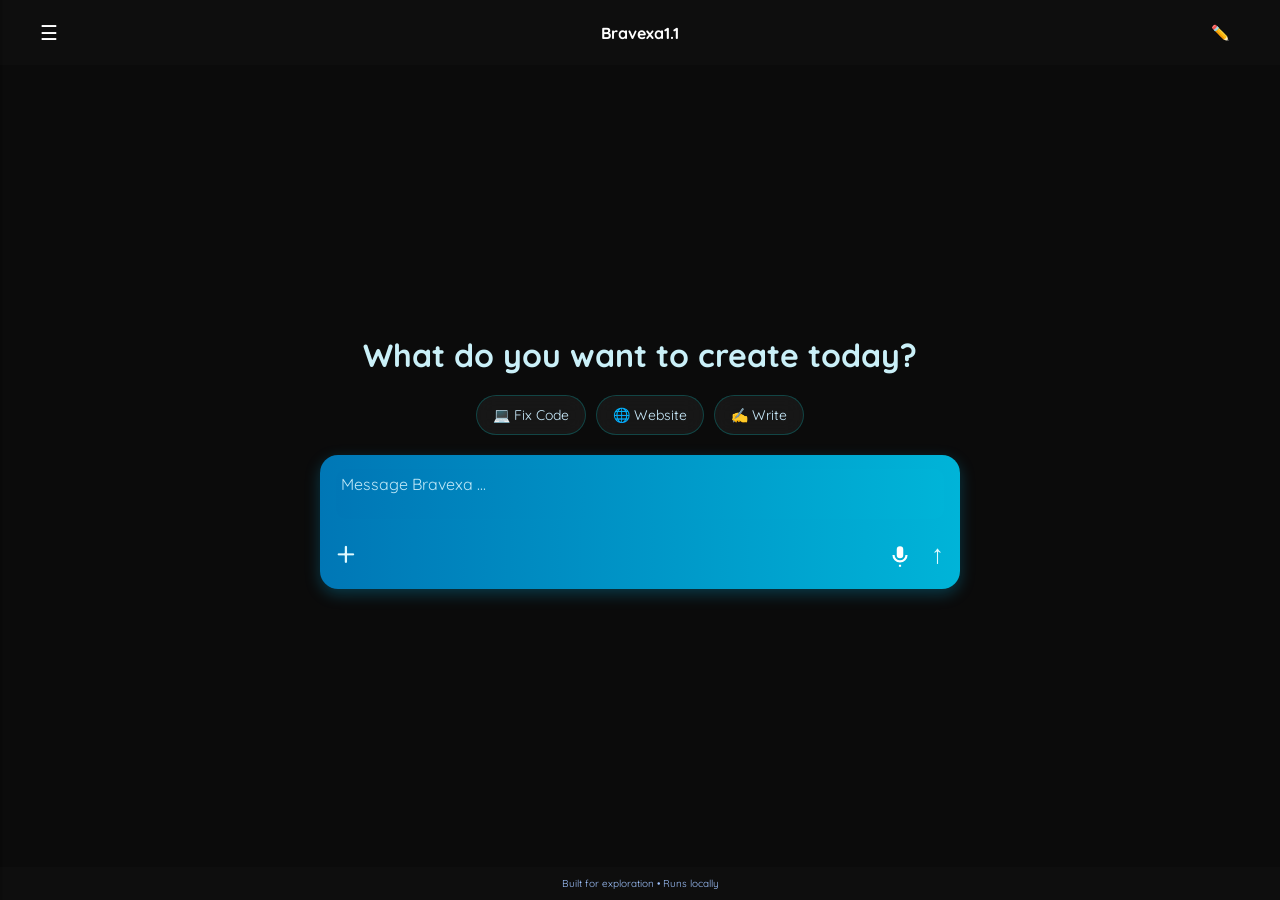
==== dashboard.html @ 596f50f4 "Update dashboard.html" ====
<!DOCTYPE html>
<html lang="en">
<head>
  <meta charset="UTF-8">
   <link rel="icon" type="image/png" href="chat.png">
    <link rel="manifest" href="manifest.json">
  <meta name="viewport" content="width=device-width, initial-scale=1.0">
  <title>Dashboard - Bravexa </title>
  <link href="https://fonts.googleapis.com/css2?family=Quicksand:wght@400;500;600;700&display=swap" rel="stylesheet">
  <link href="style.css" rel="stylesheet">
</head>
<body>
  <div class="sidebar" id="sidebar">
      <div class="logo">
      <img src="chat.png" alt="Logo">
      <span>Bravexa</span>
    </div>
    <a href="dashboard.html" class="new-chat">+ New Chat</a>
  <p>Recents</p>
  <div id="historyList" class="history-list"></div>
</div>
  <!-- Header / Navbar -->
  <header class="header">
      <button id="menuToggle" class="menu-btn">☰</button>
      <h4>Bravexa<span class="grey">1.1</span></h4>
      <button id="editLogoBtn" class="edit-btn">✏️</button>
  </header>
<p class="hint">No login • Works instantly</p>
  <!-- Hero Section -->
  <div class="hero">
    <h1>Good morning, <span id="username">User</span></h1>
  <div class="suggestions">
  <button id="codeBtn">💻 Fix Code</button>
  <button id="websiteBtn">🌐 Website</button>
  <button id="writeBtn">✍️ Write</button>
</div>
  </div>

  <!-- Chat Window -->
  <div class="chat-window" style="display:none;">
    <div class="empty-state">
  <h2>Start something</h2>
  <p>Try writing, fixing code, or creating a resume.</p>
</div>
  </div>

  <!-- Input Box -->
  <!-- Bravexa AI Chat Input -->
<div class="input-box">
  <div id="previewContainer" class="preview-container"></div>
  <textarea placeholder="Message Bravexa ..." class="chatbox" id="userinput"></textarea>

  <div class="bottom-row">
    <div class="left-section">
      <button class="plus-btn" id="plusBtn">+</button>
      <div class="upload-dropdown" id="uploadDropdown">
        <ul>
          <li><label for="imageUpload">📷 Image</label><input type="file" id="imageUpload" accept="image/*" hidden></li>
          <li><label for="fileUpload">📄 File</label><input type="file" id="fileUpload" hidden></li>
          <li><button id="screenshotBtn">🖼️ Screenshot</button></li>
        </ul>
      </div>
    </div>


    <div class="right-section">
      <i class="voice-icon" title="Voice">
        <svg viewBox="0 0 24 24" width="26" height="26" xmlns="http://www.w3.org/2000/svg">
          <path fill="currentColor" d="M12 14a3 3 0 0 0 3-3V6a3 3 0 0 0-6 0v5a3 3 0 0 0 3 3zm5-3a5 5 0 0 1-10 0H5a7 7 0 0 0 14 0h-2zM11 20h2v2h-2z"/>
        </svg>
      </i>
      <button class="send-btn">↑</button>
    </div>
  </div>
</div>

  <!-- Footer -->
  <div class="footer">
    Built for exploration • Runs locally
  </div>

  <script src="script.js"></script>
</body>

</html>
---- style.css ----
/* ===================================
      Bravexa AI — Modern Blue Theme
   =================================== */

* {
  margin: 0;
  padding: 0;
  box-sizing: border-box;
  font-family: 'Quicksand', sans-serif;
}

html {
  margin-bottom: 150px;
}

body {
  background: linear-gradient(180deg, #0d1b2a, #1b263b);
  color: #e0e6ed;
  display: flex;
  flex-direction: column;
  align-items: center;
  overflow-y: scroll;
  scroll-behavior: smooth;
  justify-content: center;
  text-align: center;
}

/* ================= Navbar ================= */
/* ===== HEADER (Fixed Navbar) ===== */

.sidebar {
  position: fixed;
   left: -220px; /* match width */
  width: 220px;
  top: 0;
  height: 100%;
  background:black;
  box-shadow:1px 1px 1px 1px rgba(0,0,0,0.1);
  backdrop-filter: blur(10px);
  color: white;
  padding: 15px;
  transition: 0.3s;
  overflow-y: auto;
  z-index: 1000;
}

.sidebar.active {
  left: 0;
}
.sidebar p{
      text-align : left;
      padding:10px;
      font-weight: 700;
      font-size:1rem;
}
.left{
  margin-left:10px;
}
.chat {
  font-size: 0.95rem;
  font-weight: 600;
}

.chatid {
  font-size: 0.7rem;
  text-align: left;
  color: #aaa;
}

.menu-btn {
  font-size: 20px;
  margin-right: 10px;
  cursor: pointer;
  background: none;
  border: none;
  color: white;
}
.edit-btn{

    font-size: 15px;
  margin-right: 10px;
  cursor: pointer;
  background: none;
  border: none;

}
.header {
  position: fixed;
  top: 0;
  left: 0;
  width: 100%;
  height: 65px;
  display: flex;
  align-items: center;
  justify-content: space-between;
  padding: 0 40px;
  background: #0e0e0e;
  z-index: 100;
}

.header .logo {
  font-size: 1.4rem;
  font-weight: 700;
  color: linear-gradient(90deg, #1d4ed8, #2563eb, #60a5fa);
  user-select: none;
}

.header .buttons {
  display: flex;
  gap: 12px;
}

.header .btn {
  font-family: 'Inter', sans-serif;
  padding: 8px 18px;
  border-radius: 10px;
  font-weight: 600;
  cursor: pointer;
  transition: all 0.25s ease;
  border: none;
  font-size: 15px;
}

.header .btn a {
  text-decoration: none;
  color: inherit;
}

.header .btn.outline {
  background: transparent;
  border: 1.8px solid #00b3ff;
  color: #00b3ff;
}

.header .btn.outline:hover {
  background: #00b3ff;
  color: #fff;
}

.header .btn.solid {
  background: #00b3ff;
  color: #fff;
  border: 1.8px solid #00b3ff;
}

.header .btn.solid:hover {
  background: #29d1ff;
}
/* Add spacing below header so chat/hero doesn’t overlap */
body {
  margin: 0;
  font-family: 'Inter', sans-serif;
  background: #0b0b0b;
  color: #fff;
}

main, .hero, .chat-window {
  margin-top: 80px; /* push content below header */
}

/* ===== LIGHT MODE ===== */
body.light-mode .header {
  background: #ffffff;
  border-bottom: 1px solid #eee;
}

body.light-mode .header .logo {
  color: #0077ff;
}

body.light-mode .header .btn.outline {
  border-color: #0077ff;
  color: #0077ff;
}

body.light-mode .header .btn.outline:hover {
  background: #0077ff;
  color: #fff;
}

body.light-mode .header .btn.solid {
  background: #0077ff;
  color: #fff;
}
.navbars {
  position: absolute;
  top: 20px;
  left: 30px;
  right: 30px;
  display: flex;
  justify-content: space-between;
  align-items: center;
  margin-left: 25px;
}

.logo {
 display: flex;
  align-items: center;
  font-weight: 600;
  font-size: 1.3rem;
  margin-bottom:10px;
  color: #00c6ff;
  position: relative;
}

.logo span {
  margin-left: 8px;
  color: #00c6ff;
}
.logo img{
  width:35px;
  height:35px;
}
.buttons {
  display: flex;
  gap: 20px;
}
.edit-logo-btn {
  display: none;
  position: absolute;
  background: #2a2a2a;
  color: #fff;
  border: none;
  padding: 5px 8px;
  border-radius: 6px;
  cursor: pointer;
  font-size: 13px;
  transition: background 0.2s ease, opacity 0.2s ease;
  opacity: 0;
}

.suggestions {
  display: flex;
  flex-wrap: wrap;
  gap: 10px;
  justify-content: center;
  margin-top: 20px;
margin-bottom:20px;
}

.suggestions button {
  background: rgba(255, 255, 255, 0.05);
  border: 1px solid rgba(0, 255, 255, 0.2);
  color: #cceeff;
  padding: 10px 16px;
  border-radius: 25px;
  font-size: 14px;
  cursor: pointer;
  transition: all 0.3s ease;
  backdrop-filter: blur(10px);
}

/* Hover effect */
.suggestions button:hover {
  background: rgba(0, 255, 255, 0.15);
  box-shadow: 0 0 10px rgba(0, 255, 255, 0.6);
  transform: translateY(-2px);
}
.logo:hover .edit-logo-btn {
  display: block;
  opacity: 1;
}

.edit-logo-btn img{
  width:25px;
  height:25px;
  background-color:transparent;
}

.edit-logo-btn:hover {
  background: #4a4a4a;
}
.btn {
  padding: 8px 18px;
  background: linear-gradient(90deg, #0077b6, #00b4d8);
  border: none;
  border-radius: 10px;
  color: white;
  font-weight: 500;
  cursor: pointer;
  transition: transform 0.3s ease, background 0.3s ease;
}

.btn a {
  color: white;
  text-decoration: none;
}

.btn:hover {
  transform: scale(1.05);
  background: linear-gradient(90deg, #00b4d8, #0077b6);
}

/* ================= Hero ================= */
.hero {
  margin-top: 35vh;
}


.hero h1 {
  font-size: 2rem;
  font-weight: 700;
  margin-bottom: 20px;
  color: #caf0f8;
}
.hero p{
   font-size: 1.1rem;
   padding-bottom:20px;
}

/* ================= Chat Window ================= */
.chat-window {
  flex-grow: 1;
  width: 100%;
  max-width: 51%;
  display: flex;
padding: 10px 12px 90px;
  flex-direction: column;
  background-color: transparent;
}
.preview-container {
  display:none;
  flex-wrap: wrap;
}

.preview-container img{
  max-width: 80px;
  border-radius: 8px;
}

.preview-container .file-preview {
  background: #1e293b;
  padding: 6px 10px;
  border-radius: 6px;
  font-size: 12px;
}

.preview-item {
  position: relative;
  display: inline-block;
}

.remove-btn {
  position: absolute;
  top: -6px;
  right: -6px;
  background: #ef4444;
  color: white;
  border: none;
  border-radius: 50%;
  width: 18px;
  height: 18px;
  font-size: 12px;
  cursor: pointer;
}

.remove-btn:hover {
  background: #dc2626;
}

.preview-item img{
  box-shadow: none;
}

/* ================= Input Box ================= */
.input-box {
  background: linear-gradient(90deg, #0077b6, #00b4d8);
  border-radius: 18px;
  padding: 14px 16px;
  width: 55%;
  margin: 0 auto;
  box-shadow: 0 5px 15px rgba(0, 200, 255, 0.25);
  animation: pulseGlow 2.5s infinite ease-in-out;
  display: flex;
  flex-direction: column;
  gap: 12px;
}

/* Textarea (Top Section) */
.chatbox {
  border: none;
  outline: none;
  background: linear-gradient(90deg, #0077b6, #00b4d8);
  color: #ffffff;
  font-size: 1rem;
  resize: none;
  transition: height 0.2s ease;
  border-radius: 10px;
  padding: 5px;
  min-height: 50px;
  max-height: 200px;
  overflow-y: auto;
}

.chatbox::placeholder {
  color: #bfe8f7;
}

/* Bottom Row */
.bottom-row {
  display: flex;
  justify-content: space-between;
  align-items: center;
}

/* Left Section (+ button) */
.left-section {
    position: relative;
}

/* + Button */
    .plus-btn {
      background: transparent;
      border: none;
      color: #e0faff;
      font-size: 35px;
      cursor: pointer;
      transition: all 0.3s ease;
      position: relative;
    }

    .plus-btn:hover {
      color: #00e1ff;
      transform: scale(1.2);
    }

    .plus-btn.active {
      color: #00e1ff;
      text-shadow: 0 0 10px #00e1ff;
    }

    /* Upload Dropdown - Frosted Glass (macOS style) */
  .upload-dropdown {
     display: none;
    position: absolute;
    bottom: 30px;
    background: linear-gradient(90deg, #0077b6, #00b4d8);
    border-radius: 14px;
    width: 170px;
    backdrop-filter: blur(10px);
    border: 1px solid rgba(255, 255, 255, 0.1);
    box-shadow: 0 4px 20px rgba(0, 0, 0, 0.1);
    overflow: hidden;
    z-index: 1000;
    animation: fadeIn 0.25s ease;
}
.upload-dropdown {
  left: 0;
}

    /* Dropdown list */
    .upload-dropdown ul {
      list-style: none;
      text-align:left;
      margin: 0;
      padding: 6px 0;
    }

    /* Items */
    .upload-dropdown li {
      padding: 9px 16px;
      font-size: 15px;
      color: #fff;
      cursor: pointer;
      transition: background 0.2s, color 0.2s;
    }

    .upload-dropdown li:hover {
      background: rgba(0, 225, 255, 0.1);
      color: #00e1ff;
    }

    /* Fade-in animation */
    @keyframes fadeIn {
      from {
        opacity: 0;
        transform: translateY(10px);
      }
      to {
        opacity: 1;
        transform: translateY(0);
      }
    }


/* Right Section (Voice + Send buttons) */
.right-section {
  display: flex;
  align-items: center;
  gap: 18px;
}

.voice-icon {
  margin-top:10px;
  color: #ffffff;
  cursor: pointer;
  transition: all 0.3s ease;
}

.voice-icon:hover {
  color: #00e1ff;
  transform: scale(1.2);
}

.send-btn {
  background: transparent;
  border: none;
  color: #e0faff;
  cursor: pointer;
  font-size: 26px;
  font-weight: bold;
  transition: all 0.3s ease;
}

.send-btn:hover {
  color: #00e1ff;
  transform: translateY(-2px) scale(1.1);
}

/* Glow Animation */
@keyframes pulseGlow {
  0%, 100% {
    box-shadow: 0 0 10px rgba(0, 200, 255, 0.4);
  }
  50% {
    box-shadow: 0 0 20px rgba(0, 200, 255, 0.8);
  }
}
/* ================= Messages ================= */
.message {
  max-width: 100%;
  margin: 12px 0;
  border-radius: 18px;
  font-size: 15px;
  line-height: 1.4;
  opacity: 0;
padding: 10px 14px;
  border-radius: 12px;
  transform: translateY(15px);
  transition: all 0.3s ease-in-out;
}

.message.visible {
  opacity: 1;
  transform: translateY(0);
}

/* User message (right) */
.user-message {
  background: #00b4d8;
  color: #fff;
  max-width:80%;
  margin-left: auto;
  border-bottom-right-radius: 5px;
  text-align: right;
overflow: visible;
  box-shadow: 0 3px 6px rgba(0, 180, 216, 0.3);
  padding: 10px 14px;
  border-radius: 12px;
  word-wrap: break-word;
  overflow-wrap: break-word;
  word-break: break-word;
  white-space: pre-wrap;
}


.user-image{
  background:transparent;
  color: #fff;
  max-width:80%;
  margin: 10px 0 6px auto; 
  border-bottom-right-radius: 5px;
  text-align: right;
  overflow: visible;
  border-radius: 12px;
}
/* AI message (left) */






.new-chat {
  width: 100%;
  padding: 10px;
  margin-top:10px;
  margin-bottom: 10px;
  border: none;
  border-radius: 10px;
  background: linear-gradient(90deg, #00b3ff, #0077ff);
  color: white;
  font-weight: 600;
  cursor: pointer;
  transition: 0.25s;
}

.new-chat a{
  text-decoration: none;
  color:white;
}

.new-chat:hover {
  transform: scale(1.03);
  box-shadow: 0 0 10px rgba(0,179,255,0.5);
}
/* ---------- USER MENU ---------- */
.user-menu {
  position:fixed;
  bottom:10px;
  left:0;
  padding:10px;
  display: flex;
  align-items: center;
}

/* Avatar image */
.avatar {
  width: 42px;
  height: 42px;
  border-radius: 50%;
  cursor: pointer;
  transition: transform 0.2s ease, box-shadow 0.2s ease;
  border: 2px solid rgba(255, 255, 255, 0.3);
}

.avatar:hover {
  transform: scale(1.08);
  box-shadow: 0 0 10px rgba(255, 255, 255, 0.2);
}

/* Dropdown menu */
.dropdown {
  display: none;
  position: absolute;
  bottom: 60px;
  right: 0;
  background: rgba(30, 30, 30, 0.7);
  backdrop-filter: blur(12px);
  border-radius: 14px;
  width: 180px;
  box-shadow: 0 8px 25px rgba(0, 0, 0, 0.5);
  overflow: hidden;
  z-index: 1000;
  animation: fadeIn 0.25s ease;
  border: 1px solid rgba(255,255,255,0.08);
}

.avatar:active {
  transform: scale(0.95);
}

/* Show menu when active */
.dropdown.active {
  display: block;
}

/* Dropdown items */
.dropdown ul {
  list-style: none;
  margin: 0;
  padding: 0;
}

.dropdown li a {
  display: block;
  padding: 12px 16px;
  color: #eee;
  text-decoration: none;
  font-size: 15px;
  font-weight: 500;
  transition: background 0.25s ease, color 0.25s ease;
}

.dropdown li a:hover {
  background: #262626;
  color: #00b3ff;
}

/* Smooth dropdown animation */
@keyframes fadeIn {
  from {
    opacity: 0;
    transform: translateY(-10px);
  }
  to {
    opacity: 1;
    transform: translateY(0);
  }
}
/* Attachment Button + Menu */
.attach-wrapper {
  position: relative;
  display: flex;
  align-items: center;
  margin-right: 8px;
}

.chart-container {
  margin-top: 14px;
  display: flex;
  justify-content: center;
}

svg rect {
  fill: #3b82f6;
  rx: 6;
}

svg text {
  fill: #e5e7eb;
  font-size: 12px;
}

svg rect {
  fill: #3b82f6;
}

svg text {
  fill: #e5e7eb;
  font-size: 12px;
}

.note {
  font-size: 12px;
  opacity: 0.7;
  margin-top: 6px;
}



.attach-btn {
  background: none;
  border: none;
  font-size: 20px;
  cursor: pointer;
  color: var(--text-color, #444);
  transition: 0.2s;
}

.attach-btn:hover {
  color: var(--accent-color, #007bff);
  transform: scale(1.1);
}

/* Dropdown Menu */
.attach-menu {
  position: absolute;
  bottom: 45px;
  left: 0;
  background: var(--bg-color, #fff);
  border: 1px solid #ccc;
  border-radius: 8px;
  box-shadow: 0 4px 10px rgba(0,0,0,0.1);
  display: none;
  min-width: 180px;
  z-index: 100;
}

.attach-menu ul {
  list-style: none;
  margin: 0;
  padding: 8px 0;
}

.attach-menu li {
  padding: 8px 14px;
  cursor: pointer;
  font-size: 14px;
  color: #333;
  transition: 0.2s;
}

.attach-menu li:hover {
  background: #f5f5f5;
}

.attach-menu button,
.attach-menu label {
  background: none;
  border: none;
  cursor: pointer;
  color: inherit;
  font-family: inherit;
  font-size: inherit;
  width: 100%;
  text-align: left;
}

/* ---------- DARK/LIGHT THEME SUPPORT ---------- */
body.light-mode .dropdown {
  background: #ffffff;
  box-shadow: 0 4px 12px rgba(0, 0, 0, 0.1);
}

body.light-mode .dropdown li a {
  color: #333;
}

body.light-mode .dropdown li a:hover {
  background: #f5f5f5;
  color: #0077ff;
}

/* ================= Tables ================= */

/* ===== Uniform Container Styling ===== */
.code-block-container {
  background: #111;
  color: #f5f5f5;
  border-radius: 10px;
  margin: 15px 0;
  box-shadow: 0 0 10px rgba(255,255,255,0.05);
  overflow: hidden;
}

.code-toolbar {
  display: flex;
  justify-content: space-between;
  align-items: center;
  background: #222;
  padding: 8px 12px;
}

.lang-label {
  color: #ff6ec7;
  font-weight: bold;
  font-size: 0.9rem;
}

.btn-group button {
  background: #333;
  color: #fff;
  border: none;
  margin-left: 6px;
  padding: 4px 10px;
  border-radius: 6px;
  cursor: pointer;
  transition: 0.2s;
}

.btn-group button:hover {
  background: #555;
}

.code-content {
  font-family:Quicksand;
  padding: 14px;
  line-height: 1.5;
  white-space: pre-wrap;
}
.visual-card {
  margin: 14px 0;
  padding: 12px;
  border-radius: 12px;
  background: var(--card-bg);
}

.visual-toolbar {
  display: flex;
  justify-content: space-between;
  align-items: center;
  margin-bottom: 8px;
  font-size: 0.85rem;
  opacity: 0.85;
}

.visual-toolbar .label {
  font-weight: 600;
}

.note {
  font-size: 0.8rem;
  opacity: 0.7;
  margin-top: 6px;
}
.info-list {
  list-style: none;
  padding: 0;
  margin: 12px 0 0;
}

.info-list li {
  padding: 10px 14px;
  margin-bottom: 8px;
  border-radius: 8px;
  background: rgba(148, 163, 184, 0.08); /* subtle slate */
  font-size: 14px;
  line-height: 1.5;
  display: flex;
  align-items: center;
  gap: 8px;
}

/* === GEMINI STYLE LOADER === */
.gemini-loader {
  display: flex;
  align-items: flex-start;
  gap: 12px;
  padding: 5px;
}

.ai-icon-wrapper {
  flex-shrink: 0;
}

.ai-pulse-icon {
  width: 24px;
  height: 24px;
  filter: drop-shadow(0 0 5px var(--accent-cyan));
  animation: pulseIcon 1.5s infinite ease-in-out;
}

.shimmer-container {
  flex-grow: 1;
  display: flex;
  flex-direction: column;
  gap: 10px;
  margin-top: 5px;
}

.shimmer-line {
  height: 12px;
  width: 100%;
  background: linear-gradient(
    90deg,
    var(--border-color) 25%,
    #3a3f4b 50%,
    var(--border-color) 75%
  );
  background-size: 200% 100%;
  border-radius: 4px;
  animation: shimmer 1.5s infinite linear;
}

.shimmer-line.short {
  width: 60%;
}

/* === ANIMATIONS === */
@keyframes shimmer {
  0% { background-position: 200% 0; }
  100% { background-position: -200% 0; }
}

@keyframes pulseIcon {
  0%, 100% { transform: scale(1); opacity: 1; }
  50% { transform: scale(1.1); opacity: 0.7; }
}

/* Smooth transition when loader disappears */
.ai-message:not(.loading) {
  transition: all 0.3s ease;
}
/* ================= Footer ================= */
.footer {
  position: fixed;
  bottom: 0px;
  margin: 0px;
  padding:10px;
  width:100%;
  background: #0e0e0e;
font-size:10px;
  color: #a0c4ff;
}

.logs {
  font-size: 1rem;
  cursor: pointer;
  color: #00b4d8;
  margin-left: 5px;
  margin-bottom: 40px;
  display: flex;
}



.image-viewer {
  position: fixed;
  top: 0;
  left: 0;
  width: 100%;
  height: 100%;
  background: rgba(0,0,0,0.9);
  display: flex;
  justify-content: center;
  align-items: center;
  z-index: 9999;
}

.full-image {
  max-width: 90%;
  max-height: 90%;
  border-radius: 10px;
  animation: zoomIn 0.3s ease;
}

@keyframes zoomIn {
  from { transform: scale(0.8); opacity: 0; }
  to { transform: scale(1); opacity: 1; }
}

.close-btn {
  position: absolute;
  top: 20px;
  right: 30px;
  font-size: 24px;
  color: white;
  cursor: pointer;
}
.history-list div {
  background: #1f1f1f;
  padding: 10px;
  border-radius: 10px;
  margin-bottom: 10px;
  cursor: pointer;
  transition: all 0.25s ease;
  display: flex;
  justify-content: space-between;
  align-items: center;
}

.history-list div:hover {
  background: #2a2a2a;
  transform: translateX(4px);
}

/* ACTIVE CHAT */
.history-list .active {
  background: linear-gradient(90deg, #00b3ff33, transparent);
  border-left: 3px solid #00b3ff;
}

.delete-btn {
  opacity: 0;
  transition: 0.2s;
}

.history-list div:hover .delete-btn {
  opacity: 1;
}

/* Typing/Intro Text */
.bravexa-intro {
  font-size: 0.95rem;
  font-weight: 500;
  color: var(--accent-cyan);
  margin-bottom: 8px;
}

/* Divider Line */
.bravexa-divider {
  border: 0;
  height: 1px;
  background: linear-gradient(to right, var(--border-color), transparent);
  margin: 12px 0;
}

/* Body Content */
.bravexa-body h2 {
  font-size: 1.1rem;
  margin-bottom: 10px;
  display: flex;
  align-items: center;
  gap: 8px;
}

/* === CODE BLOCK STYLING === */
.code-block-container {
  background: #010409;
  border-radius: 8px;
  border: 1px solid var(--border-color);
  margin: 10px 0;
  overflow: hidden;
}

.code-toolbar {
  background: #1f242c;
  padding: 8px 12px;
  display: flex;
  justify-content: space-between;
  align-items: center;
  border-bottom: 1px solid var(--border-color);
}

.lang-label {
  font-size: 0.75rem;
  text-transform: uppercase;
  color: var(--text-muted);
  font-weight: bold;
  letter-spacing: 0.5px;
}

.btn-group {
  display: flex;
  gap: 8px;
}

.code-toolbar button {
  background: transparent;
  border: 1px solid var(--border-color);
  color: var(--text-main);
  padding: 4px 10px;
  font-size: 0.75rem;
  border-radius: 4px;
  cursor: pointer;
  transition: all 0.2s;
}

.code-toolbar button:hover {
  background: var(--border-color);
  border-color: var(--accent-cyan);
}

.code-content {
  padding: 15px;
  margin: 0;
  font-family: 'Fira Code', 'Courier New', monospace;
  font-size: 0.9rem;
  white-space: pre-wrap;
  overflow-x: auto;
  color: #d1d5db;
}
:root {
  --bg-dark: #0d1117;
  --card-bg: #161b22;
  --accent-cyan: #00e1ff;
  --text-main: #e6edf3;
  --text-muted: #8b949e;
  --border-color: #30363d;
}

/* Container for the AI Response */
.ai-message {
  line-height: 1.6;
  color: var(--text-main);
  max-width: 85%;
  text-align: left;
  margin: 10px 0;
  padding: 15px;
  background: var(--card-bg);
  border-radius: 12px;
  border: 1px solid var(--border-color);
  animation: fadeIn 0.3s ease-in-out;
}

/* Outro Text */
.bravexa-outro {
  font-size: 0.85rem;
  color: var(--text-muted);
  font-style: italic;
  margin-top: 8px;
}

/* Math Card Styling */
.math-card {
  background: rgba(0, 225, 255, 0.05);
  padding: 10px;
  border-left: 3px solid var(--accent-cyan);
  border-radius: 4px;
  margin: 10px 0;
  font-family: serif;
}

/* Animations */
@keyframes fadeIn {
  from { opacity: 0; transform: translateY(5px); }
  to { opacity: 1; transform: translateY(0); }
}
/* ================= Mobile ================= */
@media (max-width: 768px) {
  .header{
    padding:0 10px;
  }
.input-box{
      position:fixed;
      bottom:30px;
}
      .sugesstions{
            margin-bottom:0px;
      }
.hero{
      margin-top:35vh;
}
.ai-message{
  max-width: 100%;
}
  .header .logo {
    font-size: 1.2rem;
  }

  .menu-btn{
    margin-left:10px;
  }
  .hero {
    flex-direction: column;
    text-align: center;
  }
  .hero h1{
    font-size: 1.8rem;
  }

  .user-menu{
    margin-right:10px;
  }
  
  .chat-window {
    width: 100%;
  max-width: 95%;
  }

}
@media (min-width:768px) and (max-width: 1024px) {
  .chat-window {
    width: 100%;
    max-width: 85%;
  }
}
/* ================= Animations ================= */
@keyframes heartbeat {
  0% { transform: scale(1); opacity: 0.6; }
  50% { transform: scale(1.4); opacity: 1; }
  100% { transform: scale(1); opacity: 0.6; }
}
@keyframes pulseGlow {
  0% { box-shadow: 0 0 12px rgba(0, 223, 216, 0.3); }
  50% { box-shadow: 0 0 20px rgba(0, 223, 216, 0.6); }
  100% { box-shadow: 0 0 12px rgba(0, 223, 216, 0.3); }
}
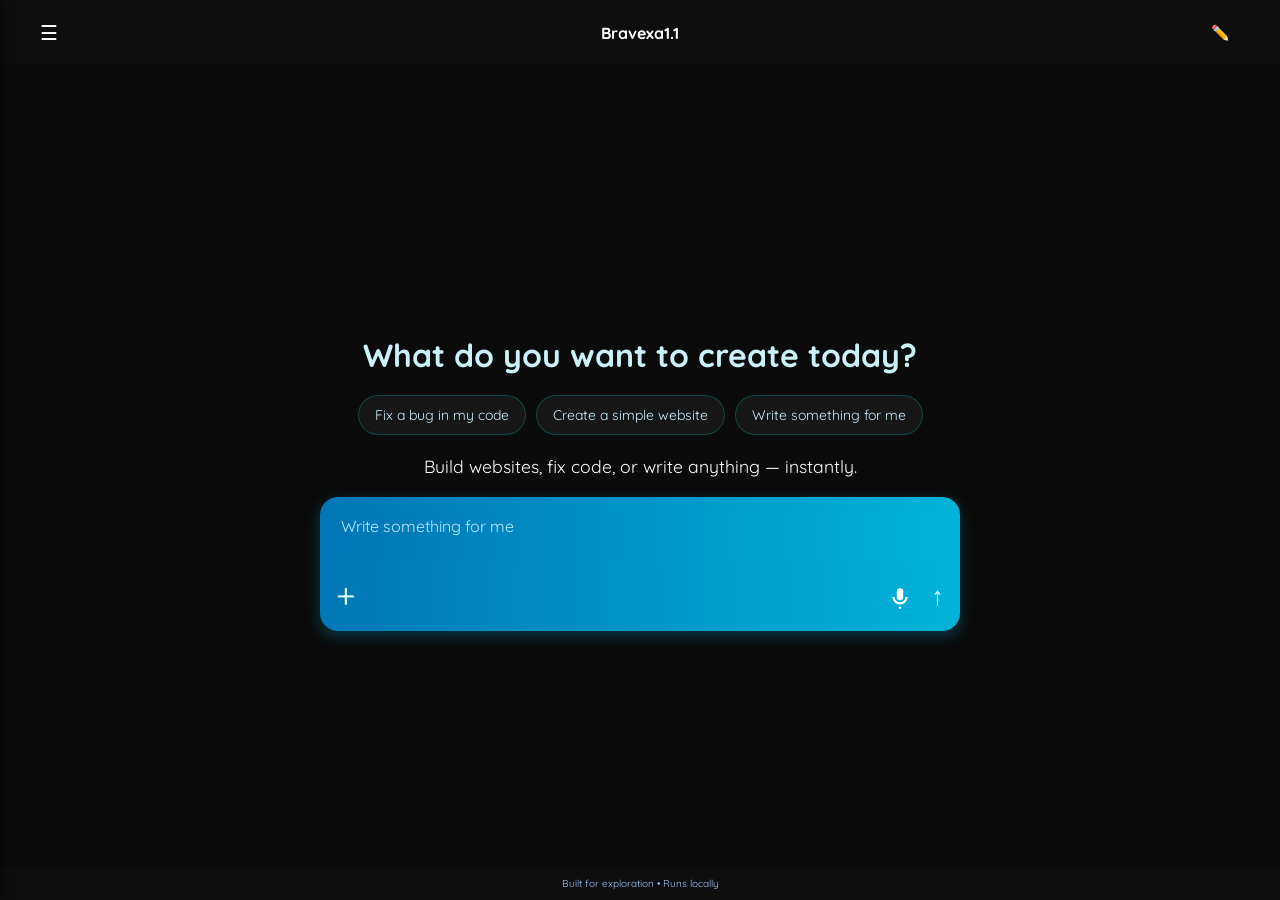
==== commit 5379e52b: "Update dashboard.html" ====
--- a/dashboard.html
+++ b/dashboard.html
@@ -10,15 +10,25 @@
   <link href="style.css" rel="stylesheet">
 </head>
 <body>
-  <div class="sidebar" id="sidebar">
-      <div class="logo">
-      <img src="chat.png" alt="Logo">
-      <span>Bravexa</span>
-    </div>
+   <div class="sidebar" id="sidebar">
+     <div class="sidebar-header">
+  <div class="sidebar-brand">
+    <img src="chat.png" alt="Logo">
+    <span>Bravexa</span>
+  </div>
+
+  <button id="closeSidebarBtn" class="icon-btn" title="Close">
+    <!-- door / exit style icon -->
+    <svg viewBox="0 0 24 24" width="20" height="20">
+      <path fill="currentColor" d="M10 17l5-5-5-5v10zm-7 4V3c0-1.1.9-2 2-2h10v2H5v18h10v2H5c-1.1 0-2-.9-2-2z"/>
+    </svg>
+  </button>
+</div>
     <a href="dashboard.html" class="new-chat">+ New Chat</a>
   <p>Recents</p>
   <div id="historyList" class="history-list"></div>
 </div>
+
   <!-- Header / Navbar -->
   <header class="header">
       <button id="menuToggle" class="menu-btn">☰</button>
@@ -30,25 +40,21 @@
   <div class="hero">
     <h1>Good morning, <span id="username">User</span></h1>
   <div class="suggestions">
-  <button id="codeBtn">💻 Fix Code</button>
-  <button id="websiteBtn">🌐 Website</button>
-  <button id="writeBtn">✍️ Write</button>
+  <button id="codeBtn">Fix a bug in my code</button>
+  <button id="websiteBtn">Create a simple website</button>
+  <button id="writeBtn">Write something for me</button>
 </div>
   </div>
 
   <!-- Chat Window -->
   <div class="chat-window" style="display:none;">
-    <div class="empty-state">
-  <h2>Start something</h2>
-  <p>Try writing, fixing code, or creating a resume.</p>
-</div>
   </div>
 
   <!-- Input Box -->
   <!-- Bravexa AI Chat Input -->
 <div class="input-box">
   <div id="previewContainer" class="preview-container"></div>
-  <textarea placeholder="Message Bravexa ..." class="chatbox" id="userinput"></textarea>
+  <textarea placeholder="Write something for me" class="chatbox" id="userinput"></textarea>
 
   <div class="bottom-row">
     <div class="left-section">
--- a/style.css
+++ b/style.css
@@ -31,17 +31,18 @@
 
 .sidebar {
   position: fixed;
-   left: -220px; /* match width */
-  width: 220px;
+   left: -250px; /* match width */
+  width: 250px;
   top: 0;
-  height: 100%;
+display: flex;
+  flex-direction: column;
+  height: 100vh;
   background:black;
-  box-shadow:1px 1px 1px 1px rgba(0,0,0,0.1);
-  backdrop-filter: blur(10px);
+    box-shadow: 2px 0 10px rgba(0,0,0,0.4);
+  backdrop-filter: blur(18px);
   color: white;
   padding: 15px;
   transition: 0.3s;
-  overflow-y: auto;
   z-index: 1000;
 }
 
@@ -57,15 +58,40 @@
 .left{
   margin-left:10px;
 }
-.chat {
-  font-size: 0.95rem;
+
+.sidebar-header{
+    display: flex;
+    justify-content: space-between;
+    align-items: center;
+    padding: 5px;
+    padding-bottom: 5px;
+}
+
+.sidebar-brand{
+   display: flex;
+  align-items: center;
   font-weight: 600;
-}
-
-.chatid {
-  font-size: 0.7rem;
-  text-align: left;
+  font-size: 1.3rem;
+  color: #00c6ff;
+  gap: 8px;
+}
+
+.sidebar-brand img {
+  width: 26px;
+  height: 26px;
+}
+
+.icon-btn {
+  background: none;
+  border: none;
   color: #aaa;
+  cursor: pointer;
+  display: flex;
+  align-items: center;
+}
+
+.icon-btn:hover {
+  color: #fff;
 }
 
 .menu-btn {
@@ -77,13 +103,11 @@
   color: white;
 }
 .edit-btn{
-
     font-size: 15px;
   margin-right: 10px;
   cursor: pointer;
   background: none;
   border: none;
-
 }
 .header {
   position: fixed;
@@ -194,23 +218,9 @@
   margin-left: 25px;
 }
 
-.logo {
- display: flex;
-  align-items: center;
-  font-weight: 600;
-  font-size: 1.3rem;
-  margin-bottom:10px;
+
+.sidebar-brand span {
   color: #00c6ff;
-  position: relative;
-}
-
-.logo span {
-  margin-left: 8px;
-  color: #00c6ff;
-}
-.logo img{
-  width:35px;
-  height:35px;
 }
 .buttons {
   display: flex;
@@ -577,117 +587,27 @@
 }
 /* AI message (left) */
 
-
-
-
-
-
 .new-chat {
-  width: 100%;
+  float:left;
+      width:100%;
   padding: 10px;
-  margin-top:10px;
-  margin-bottom: 10px;
+      margin-top:10px;
+  margin-bottom: 15px;
   border: none;
   border-radius: 10px;
-  background: linear-gradient(90deg, #00b3ff, #0077ff);
-  color: white;
-  font-weight: 600;
-  cursor: pointer;
-  transition: 0.25s;
-}
-
-.new-chat a{
+  text-align:left;
+  background: transparent;
   text-decoration: none;
   color:white;
+  font-weight: 600;
+  cursor: pointer;
+  transition: 0.25s;
 }
 
 .new-chat:hover {
+  background: #00b4d8;
   transform: scale(1.03);
   box-shadow: 0 0 10px rgba(0,179,255,0.5);
-}
-/* ---------- USER MENU ---------- */
-.user-menu {
-  position:fixed;
-  bottom:10px;
-  left:0;
-  padding:10px;
-  display: flex;
-  align-items: center;
-}
-
-/* Avatar image */
-.avatar {
-  width: 42px;
-  height: 42px;
-  border-radius: 50%;
-  cursor: pointer;
-  transition: transform 0.2s ease, box-shadow 0.2s ease;
-  border: 2px solid rgba(255, 255, 255, 0.3);
-}
-
-.avatar:hover {
-  transform: scale(1.08);
-  box-shadow: 0 0 10px rgba(255, 255, 255, 0.2);
-}
-
-/* Dropdown menu */
-.dropdown {
-  display: none;
-  position: absolute;
-  bottom: 60px;
-  right: 0;
-  background: rgba(30, 30, 30, 0.7);
-  backdrop-filter: blur(12px);
-  border-radius: 14px;
-  width: 180px;
-  box-shadow: 0 8px 25px rgba(0, 0, 0, 0.5);
-  overflow: hidden;
-  z-index: 1000;
-  animation: fadeIn 0.25s ease;
-  border: 1px solid rgba(255,255,255,0.08);
-}
-
-.avatar:active {
-  transform: scale(0.95);
-}
-
-/* Show menu when active */
-.dropdown.active {
-  display: block;
-}
-
-/* Dropdown items */
-.dropdown ul {
-  list-style: none;
-  margin: 0;
-  padding: 0;
-}
-
-.dropdown li a {
-  display: block;
-  padding: 12px 16px;
-  color: #eee;
-  text-decoration: none;
-  font-size: 15px;
-  font-weight: 500;
-  transition: background 0.25s ease, color 0.25s ease;
-}
-
-.dropdown li a:hover {
-  background: #262626;
-  color: #00b3ff;
-}
-
-/* Smooth dropdown animation */
-@keyframes fadeIn {
-  from {
-    opacity: 0;
-    transform: translateY(-10px);
-  }
-  to {
-    opacity: 1;
-    transform: translateY(0);
-  }
 }
 /* Attachment Button + Menu */
 .attach-wrapper {
@@ -727,7 +647,6 @@
   opacity: 0.7;
   margin-top: 6px;
 }
-
 
 
 .attach-btn {
@@ -1009,35 +928,54 @@
   color: white;
   cursor: pointer;
 }
-.history-list div {
-  background: #1f1f1f;
-  padding: 10px;
+.history-list {
+  margin-top: 10px;
+}
+.history-item {
+  display: flex;
+  justify-content: space-between;
+  align-items: center;
+  text-align:left;
+ padding: 10px 12px;
+  border-radius: 8px;
   border-radius: 10px;
-  margin-bottom: 10px;
   cursor: pointer;
   transition: all 0.25s ease;
-  display: flex;
-  justify-content: space-between;
-  align-items: center;
-}
-
-.history-list div:hover {
-  background: #2a2a2a;
-  transform: translateX(4px);
+  color: #ccc;
+}
+
+/* HOVER EFFECT */
+.history-item:hover {
+  background: #00b4d8;
+  cursor: pointer;
 }
 
 /* ACTIVE CHAT */
-.history-list .active {
-  background: linear-gradient(90deg, #00b3ff33, transparent);
-  border-left: 3px solid #00b3ff;
-}
-
+.history-item.active {
+  background: #00b4d8;
+ box-shadow: 0 0 12px rgba(0, 200, 255, 0.4);
+}
+
+/* TITLE */
+.history-item span {
+  flex: 1;
+  white-space: nowrap;
+  overflow: hidden;
+  text-overflow: ellipsis;
+}
+
+/* DELETE BTN (hidden default) */
 .delete-btn {
   opacity: 0;
+  background: none;
+  border: none;
+  color: #aaa;
+  cursor: pointer;
   transition: 0.2s;
 }
 
-.history-list div:hover .delete-btn {
+/* SHOW DELETE ON HOVER */
+.history-item:hover .delete-btn {
   opacity: 1;
 }
 
@@ -1228,24 +1166,3 @@
   50% { box-shadow: 0 0 20px rgba(0, 223, 216, 0.6); }
   100% { box-shadow: 0 0 12px rgba(0, 223, 216, 0.3); }
 }
-
-
-
-
-
-
-
-
-
-
-
-
-
-
-
-
-
-
-
-
-
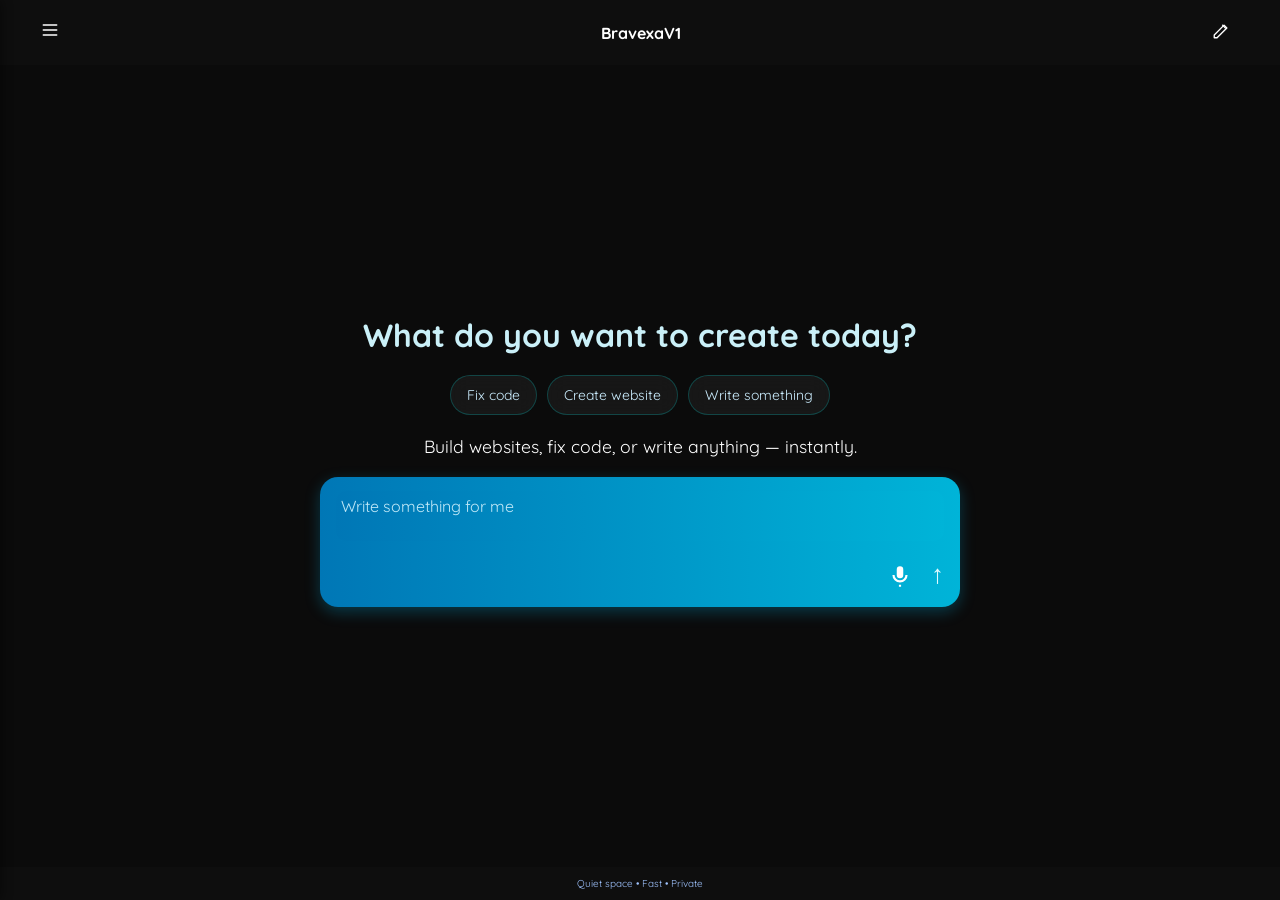
==== commit 24069779: "Update dashboard.html" ====
--- a/dashboard.html
+++ b/dashboard.html
@@ -2,10 +2,10 @@
 <html lang="en">
 <head>
   <meta charset="UTF-8">
-   <link rel="icon" type="image/png" href="chat.png">
+ <link rel="icon" type="image/svg+xml" href="favicon.svg">
     <link rel="manifest" href="manifest.json">
   <meta name="viewport" content="width=device-width, initial-scale=1.0">
-  <title>Dashboard - Bravexa </title>
+<title>Bravexa — Instant Workspace</title>
   <link href="https://fonts.googleapis.com/css2?family=Quicksand:wght@400;500;600;700&display=swap" rel="stylesheet">
   <link href="style.css" rel="stylesheet">
 </head>
@@ -13,7 +13,21 @@
    <div class="sidebar" id="sidebar">
      <div class="sidebar-header">
   <div class="sidebar-brand">
-    <img src="chat.png" alt="Logo">
+    <svg viewBox="0 0 24 24" fill="none" xmlns="http://www.w3.org/2000/svg">
+  <!-- Hexagon -->
+  <path 
+    d="M12 2L20 7V17L12 22L4 17V7L12 2Z" 
+    stroke="white" 
+    stroke-width="1.5" 
+    stroke-linejoin="round"
+  />
+  
+  <!-- Lightning -->
+  <path 
+    d="M13 6L8 13H12L11 18L16 11H12L13 6Z" 
+    fill="white"
+  />
+</svg>
     <span>Bravexa</span>
   </div>
 
@@ -24,25 +38,58 @@
     </svg>
   </button>
 </div>
-    <a href="dashboard.html" class="new-chat">+ New Chat</a>
+    <a href="dashboard.html" class="new-chat">
+  <svg viewBox="0 0 24 24" width="18" height="18" fill="none">
+    <!-- chat bubble -->
+    <path d="M21 15a4 4 0 0 1-4 4H8l-5 3V7a4 4 0 0 1 4-4h10a4 4 0 0 1 4 4z"
+      stroke="currentColor"
+      stroke-width="1.6"
+      stroke-linejoin="round"/>
+      
+    <!-- plus icon -->
+    <path d="M12 9v6M9 12h6"
+      stroke="currentColor"
+      stroke-width="1.8"
+      stroke-linecap="round"/>
+  </svg>
+
+  <span>New Chat</span>
+</a>
   <p>Recents</p>
   <div id="historyList" class="history-list"></div>
 </div>
 
   <!-- Header / Navbar -->
   <header class="header">
-      <button id="menuToggle" class="menu-btn">☰</button>
-      <h4>Bravexa<span class="grey">1.1</span></h4>
-      <button id="editLogoBtn" class="edit-btn">✏️</button>
+      <button id="menuToggle" class="menu-btn">
+  <svg viewBox="0 0 24 24" width="20" height="20" fill="none">
+    <path d="M4 6H20" stroke="currentColor" stroke-width="1.8" stroke-linecap="round"/>
+    <path d="M4 12H20" stroke="currentColor" stroke-width="1.8" stroke-linecap="round"/>
+    <path d="M4 18H20" stroke="currentColor" stroke-width="1.8" stroke-linecap="round"/>
+  </svg>
+</button>
+      <h4>Bravexa<span class="grey">V1</span></h4>
+      <button id="editLogoBtn" class="edit-btn" title="Edit name">
+  <svg viewBox="0 0 24 24" width="18" height="18" fill="none">
+  <path d="M3 17.25V21h3.75L19.81 7.94l-3.75-3.75L3 17.25z"
+        stroke="white"
+        stroke-width="1.8"
+        stroke-linecap="round"
+        stroke-linejoin="round"/>
+        
+  <path d="M14.06 4.19l3.75 3.75"
+        stroke="white"
+        stroke-width="1.8"
+        stroke-linecap="round"/>
+</svg>
+</button>
   </header>
-<p class="hint">No login • Works instantly</p>
-  <!-- Hero Section -->
   <div class="hero">
     <h1>Good morning, <span id="username">User</span></h1>
   <div class="suggestions">
-  <button id="codeBtn">Fix a bug in my code</button>
-  <button id="websiteBtn">Create a simple website</button>
-  <button id="writeBtn">Write something for me</button>
+  <button id="codeBtn">Fix code</button>
+  <button id="websiteBtn">Create website</button>
+  <button id="writeBtn">Write something </button>
 </div>
   </div>
 
@@ -58,8 +105,8 @@
 
   <div class="bottom-row">
     <div class="left-section">
-      <button class="plus-btn" id="plusBtn">+</button>
-      <div class="upload-dropdown" id="uploadDropdown">
+      <button class="plus-btn" id="plusBtn" style="display: none;">+</button>
+      <div class="upload-dropdown" id="uploadDropdown" style="display:none;">
         <ul>
           <li><label for="imageUpload">📷 Image</label><input type="file" id="imageUpload" accept="image/*" hidden></li>
           <li><label for="fileUpload">📄 File</label><input type="file" id="fileUpload" hidden></li>
@@ -82,7 +129,7 @@
 
   <!-- Footer -->
   <div class="footer">
-    Built for exploration • Runs locally
+     Quiet space • Fast • Private
   </div>
 
   <script src="script.js"></script>
--- a/style.css
+++ b/style.css
@@ -563,7 +563,7 @@
   max-width:80%;
   margin-left: auto;
   border-bottom-right-radius: 5px;
-  text-align: right;
+  text-align:left;
 overflow: visible;
   box-shadow: 0 3px 6px rgba(0, 180, 216, 0.3);
   padding: 10px 14px;
@@ -1003,6 +1003,9 @@
   align-items: center;
   gap: 8px;
 }
+.bravexa-body ul{
+padding:10px;
+}
 
 /* === CODE BLOCK STYLING === */
 .code-block-container {
@@ -1124,6 +1127,11 @@
 .ai-message{
   max-width: 100%;
 }
+      .delete-btn.active {
+  background: #00b4d8;
+ box-shadow: 0 0 12px rgba(0, 200, 255, 0.4);
+opacity:1;
+}
   .header .logo {
     font-size: 1.2rem;
   }
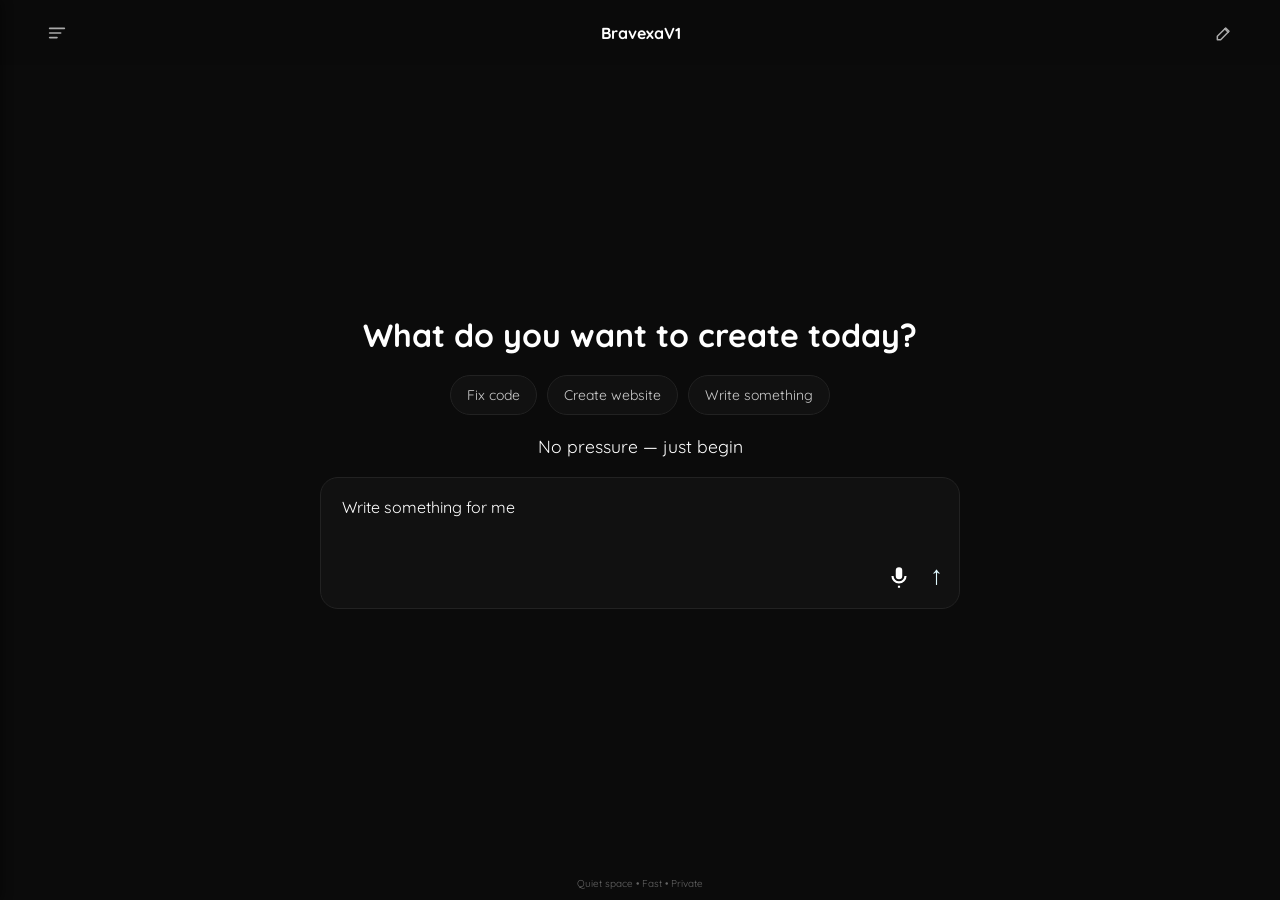
==== commit 1fc21fef: "Fix HTML formatting issues in dashboard.html" ====
--- a/dashboard.html
+++ b/dashboard.html
@@ -62,23 +62,21 @@
   <!-- Header / Navbar -->
   <header class="header">
       <button id="menuToggle" class="menu-btn">
-  <svg viewBox="0 0 24 24" width="20" height="20" fill="none">
-    <path d="M4 6H20" stroke="currentColor" stroke-width="1.8" stroke-linecap="round"/>
-    <path d="M4 12H20" stroke="currentColor" stroke-width="1.8" stroke-linecap="round"/>
-    <path d="M4 18H20" stroke="currentColor" stroke-width="1.8" stroke-linecap="round"/>
-  </svg>
+<svg viewBox="0 0 24 24" width="22" height="22" fill="none">
+  <path d="M4 7H20" stroke="currentColor" stroke-width="1.8" stroke-linecap="round"/>
+  <path d="M4 12H16" stroke="currentColor" stroke-width="1.8" stroke-linecap="round"/>
+  <path d="M4 17H12" stroke="currentColor" stroke-width="1.8" stroke-linecap="round"/>
+</svg>
 </button>
       <h4>Bravexa<span class="grey">V1</span></h4>
       <button id="editLogoBtn" class="edit-btn" title="Edit name">
-  <svg viewBox="0 0 24 24" width="18" height="18" fill="none">
-  <path d="M3 17.25V21h3.75L19.81 7.94l-3.75-3.75L3 17.25z"
-        stroke="white"
+<svg viewBox="0 0 24 24" width="20" height="20" fill="none">
+  <path d="M4 20h4l10-10-4-4L4 16v4z"
+        stroke="currentColor"
         stroke-width="1.8"
-        stroke-linecap="round"
         stroke-linejoin="round"/>
-        
-  <path d="M14.06 4.19l3.75 3.75"
-        stroke="white"
+  <path d="M13 7l4 4"
+        stroke="currentColor"
         stroke-width="1.8"
         stroke-linecap="round"/>
 </svg>
--- a/style.css
+++ b/style.css
@@ -15,9 +15,10 @@
 }
 
 body {
-  background: linear-gradient(180deg, #0d1b2a, #1b263b);
+  background: #0b0b0b;
   color: #e0e6ed;
   display: flex;
+    -webkit-font-smoothing: antialiased;
   flex-direction: column;
   align-items: center;
   overflow-y: scroll;
@@ -27,87 +28,105 @@
 }
 
 /* ================= Navbar ================= */
-/* ===== HEADER (Fixed Navbar) ===== */
-
-.sidebar {
-  position: fixed;
-   left: -250px; /* match width */
-  width: 250px;
-  top: 0;
-display: flex;
-  flex-direction: column;
-  height: 100vh;
-  background:black;
-    box-shadow: 2px 0 10px rgba(0,0,0,0.4);
-  backdrop-filter: blur(18px);
-  color: white;
-  padding: 15px;
-  transition: 0.3s;
-  z-index: 1000;
-}
-
-.sidebar.active {
-  left: 0;
-}
-.sidebar p{
-      text-align : left;
-      padding:10px;
-      font-weight: 700;
-      font-size:1rem;
-}
-.left{
-  margin-left:10px;
-}
-
-.sidebar-header{
+/* === COLLAPSED (DEFAULT) === */
+.sidebar {  
+  position: fixed;  
+   left: -250px; /* match width */  
+  width: 250px;  
+  top: 0;  
+display: flex;  
+  flex-direction: column;  
+  height: 100vh;  
+  background:#0b0b0b;  
+    box-shadow: 2px 0 10px rgba(0,0,0,0.4);  
+  backdrop-filter: blur(18px);  
+  color: white;  
+  padding: 15px;  
+  transition: 0.3s;  
+  z-index: 1000;  
+}  
+  
+.sidebar.active {  
+  left: 0;  
+}  
+.sidebar p{  
+      text-align : left;  
+      padding:10px;  
+      font-weight: 700;  
+      font-size:1rem;  
+}  
+.left{  
+  margin-left:10px;  
+}  
+  
+.sidebar-header{  
+    display: flex;  
+    justify-content: space-between;  
+    align-items: center;  
+    padding: 5px;  
+    padding-bottom: 5px;  
+}  
+  
+.sidebar-brand{  
+   display: flex;  
+  align-items: center;  
+  font-weight: 600;  
+  font-size: 1.3rem;  
+  color: #111;  
+  gap: 8px;  
+}  
+  
+.sidebar-brand svg{  
+  width: 26px;  
+  height: 26px;  
+  color : #f5f5f5;  
+}  
+  
+.icon-btn {  
+  background: none;  
+  border: none;  
+  color: #aaa;  
+  cursor: pointer;  
+  display: flex;  
+  align-items: center;  
+}  
+  
+.icon-btn:hover {  
+  color: #fff;  
+}  
+
+.menu-btn {
+    background: transparent;
+    border: none;
+    cursor: pointer;
+    padding: 6px;
+    border-radius: 8px;
     display: flex;
-    justify-content: space-between;
     align-items: center;
-    padding: 5px;
-    padding-bottom: 5px;
-}
-
-.sidebar-brand{
-   display: flex;
-  align-items: center;
-  font-weight: 600;
-  font-size: 1.3rem;
-  color: #00c6ff;
-  gap: 8px;
-}
-
-.sidebar-brand img {
-  width: 26px;
-  height: 26px;
-}
-
-.icon-btn {
-  background: none;
+    justify-content: center;
+    color: #aaa;
+    transition: all 0.2s ease;
+}
+.menu-btn:hover{
+  background: #1a1a1a;
+  color: #fff;
+}
+.edit-btn {
+  background: transparent;
   border: none;
+  cursor: pointer;
+  padding: 6px;
+  border-radius: 8px;
+  display: flex;
+  align-items: center;
+  justify-content: center;
   color: #aaa;
-  cursor: pointer;
-  display: flex;
-  align-items: center;
-}
-
-.icon-btn:hover {
-  color: #fff;
-}
-
-.menu-btn {
-  font-size: 20px;
-  margin-right: 10px;
-  cursor: pointer;
-  background: none;
-  border: none;
-  color: white;
-}
-.edit-btn{
-    font-size: 15px;
-  margin-right: 10px;
-  cursor: pointer;
-  background: none;
-  border: none;
+  transition: all 0.2s ease;
+}
+
+.edit-btn:hover {
+  background: #1a1a1a;
+  color: #fff;
 }
 .header {
   position: fixed;
@@ -119,14 +138,15 @@
   align-items: center;
   justify-content: space-between;
   padding: 0 40px;
-  background: #0e0e0e;
+  background: rgba(10,10,10,0.7);
+  backdrop-filter: blur(10px);
   z-index: 100;
 }
 
 .header .logo {
   font-size: 1.4rem;
   font-weight: 700;
-  color: linear-gradient(90deg, #1d4ed8, #2563eb, #60a5fa);
+  color: #fff;
   user-select: none;
 }
 
@@ -220,7 +240,7 @@
 
 
 .sidebar-brand span {
-  color: #00c6ff;
+  color: #fff;
 }
 .buttons {
   display: flex;
@@ -250,9 +270,9 @@
 }
 
 .suggestions button {
-  background: rgba(255, 255, 255, 0.05);
-  border: 1px solid rgba(0, 255, 255, 0.2);
-  color: #cceeff;
+  background:#111;
+   border: 1px solid #222;
+  color: #ccc;
   padding: 10px 16px;
   border-radius: 25px;
   font-size: 14px;
@@ -263,9 +283,7 @@
 
 /* Hover effect */
 .suggestions button:hover {
-  background: rgba(0, 255, 255, 0.15);
-  box-shadow: 0 0 10px rgba(0, 255, 255, 0.6);
-  transform: translateY(-2px);
+  background: #1a1a1a;
 }
 .logo:hover .edit-logo-btn {
   display: block;
@@ -312,7 +330,7 @@
   font-size: 2rem;
   font-weight: 700;
   margin-bottom: 20px;
-  color: #caf0f8;
+  color: #fff;
 }
 .hero p{
    font-size: 1.1rem;
@@ -375,13 +393,14 @@
 
 /* ================= Input Box ================= */
 .input-box {
-  background: linear-gradient(90deg, #0077b6, #00b4d8);
+ background: #111;
+  border: 1px solid #222;
+  box-shadow: none;
   border-radius: 18px;
   padding: 14px 16px;
   width: 55%;
+  outline: none;
   margin: 0 auto;
-  box-shadow: 0 5px 15px rgba(0, 200, 255, 0.25);
-  animation: pulseGlow 2.5s infinite ease-in-out;
   display: flex;
   flex-direction: column;
   gap: 12px;
@@ -391,7 +410,7 @@
 .chatbox {
   border: none;
   outline: none;
-  background: linear-gradient(90deg, #0077b6, #00b4d8);
+ background: transparent;
   color: #ffffff;
   font-size: 1rem;
   resize: none;
@@ -403,14 +422,16 @@
   overflow-y: auto;
 }
 
+
+
 .chatbox::placeholder {
-  color: #bfe8f7;
+  color: #fff;
 }
 
 /* Bottom Row */
 .bottom-row {
   display: flex;
-  justify-content: space-between;
+  justify-content:space-between;
   align-items: center;
 }
 
@@ -423,7 +444,7 @@
     .plus-btn {
       background: transparent;
       border: none;
-      color: #e0faff;
+      color: #fff;
       font-size: 35px;
       cursor: pointer;
       transition: all 0.3s ease;
@@ -431,12 +452,12 @@
     }
 
     .plus-btn:hover {
-      color: #00e1ff;
+      color: #fff;
       transform: scale(1.2);
     }
 
     .plus-btn.active {
-      color: #00e1ff;
+      color: #fff;
       text-shadow: 0 0 10px #00e1ff;
     }
 
@@ -445,7 +466,7 @@
      display: none;
     position: absolute;
     bottom: 30px;
-    background: linear-gradient(90deg, #0077b6, #00b4d8);
+    background: #111;
     border-radius: 14px;
     width: 170px;
     backdrop-filter: blur(10px);
@@ -520,22 +541,13 @@
   cursor: pointer;
   font-size: 26px;
   font-weight: bold;
+  transition: transform 0.1s ease, opacity 0.1s ease;
   transition: all 0.3s ease;
 }
 
 .send-btn:hover {
-  color: #00e1ff;
-  transform: translateY(-2px) scale(1.1);
-}
-
-/* Glow Animation */
-@keyframes pulseGlow {
-  0%, 100% {
-    box-shadow: 0 0 10px rgba(0, 200, 255, 0.4);
-  }
-  50% {
-    box-shadow: 0 0 20px rgba(0, 200, 255, 0.8);
-  }
+    transform: scale(0.95);
+  opacity: 0.8;
 }
 /* ================= Messages ================= */
 .message {
@@ -548,7 +560,7 @@
 padding: 10px 14px;
   border-radius: 12px;
   transform: translateY(15px);
-  transition: all 0.3s ease-in-out;
+  transition: all 0.25s ease;
 }
 
 .message.visible {
@@ -558,14 +570,13 @@
 
 /* User message (right) */
 .user-message {
-  background: #00b4d8;
+ background: #1a1a1a;
   color: #fff;
   max-width:80%;
   margin-left: auto;
   border-bottom-right-radius: 5px;
   text-align:left;
 overflow: visible;
-  box-shadow: 0 3px 6px rgba(0, 180, 216, 0.3);
   padding: 10px 14px;
   border-radius: 12px;
   word-wrap: break-word;
@@ -589,9 +600,9 @@
 
 .new-chat {
   float:left;
-      width:100%;
+  width:100%;
   padding: 10px;
-      margin-top:10px;
+  margin-top:10px;
   margin-bottom: 15px;
   border: none;
   border-radius: 10px;
@@ -605,9 +616,8 @@
 }
 
 .new-chat:hover {
-  background: #00b4d8;
+  background: #111;
   transform: scale(1.03);
-  box-shadow: 0 0 10px rgba(0,179,255,0.5);
 }
 /* Attachment Button + Menu */
 .attach-wrapper {
@@ -867,6 +877,10 @@
   0%, 100% { transform: scale(1); opacity: 1; }
   50% { transform: scale(1.1); opacity: 0.7; }
 }
+  .ai-message {
+  background: var(--card);
+  border: 1px solid var(--border);
+}
 
 /* Smooth transition when loader disappears */
 .ai-message:not(.loading) {
@@ -879,9 +893,9 @@
   margin: 0px;
   padding:10px;
   width:100%;
-  background: #0e0e0e;
+  background:#0b0b0b;
 font-size:10px;
-  color: #a0c4ff;
+  color: #666;
 }
 
 .logs {
@@ -946,14 +960,13 @@
 
 /* HOVER EFFECT */
 .history-item:hover {
-  background: #00b4d8;
+  background: #111;
   cursor: pointer;
 }
 
 /* ACTIVE CHAT */
 .history-item.active {
-  background: #00b4d8;
- box-shadow: 0 0 12px rgba(0, 200, 255, 0.4);
+  background: #111;
 }
 
 /* TITLE */
@@ -1064,12 +1077,12 @@
   color: #d1d5db;
 }
 :root {
-  --bg-dark: #0d1117;
-  --card-bg: #161b22;
-  --accent-cyan: #00e1ff;
+  --bg-dark: #111;
+  --card-bg: #111;
+  --accent-cyan: #fff;
   --text-main: #e6edf3;
   --text-muted: #8b949e;
-  --border-color: #30363d;
+  --border-color: #111;
 }
 
 /* Container for the AI Response */
@@ -1116,29 +1129,25 @@
   }
 .input-box{
       position:fixed;
+      width:90%;
       bottom:30px;
 }
       .sugesstions{
             margin-bottom:0px;
       }
 .hero{
-      margin-top:35vh;
+      margin-top:25vh;
 }
 .ai-message{
   max-width: 100%;
 }
-      .delete-btn.active {
-  background: #00b4d8;
- box-shadow: 0 0 12px rgba(0, 200, 255, 0.4);
-opacity:1;
+.delete-btn{
+  opacity: 1;
 }
   .header .logo {
     font-size: 1.2rem;
   }
 
-  .menu-btn{
-    margin-left:10px;
-  }
   .hero {
     flex-direction: column;
     text-align: center;
